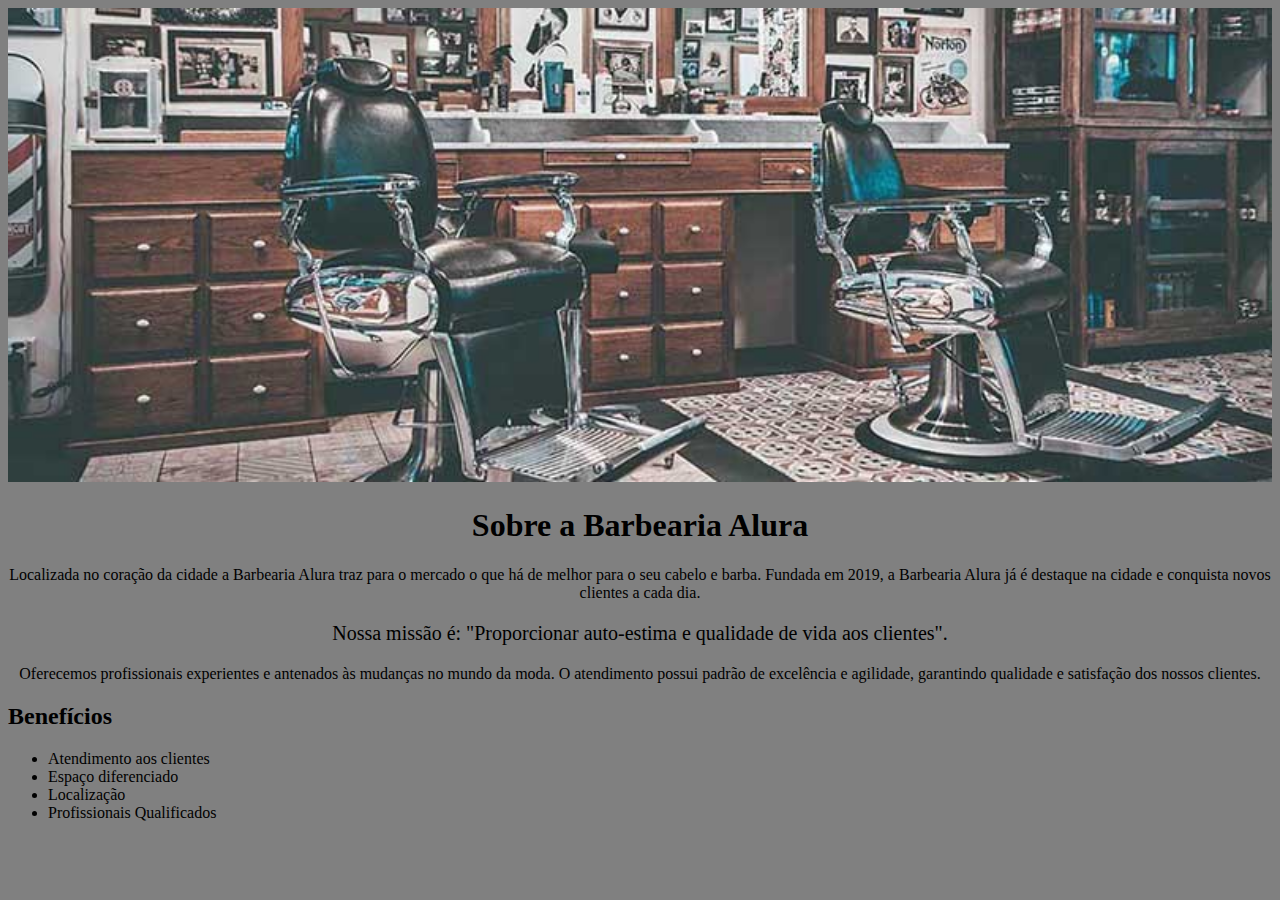
==== index.html @ 73e7d675 "criando lista no html e classes no css" ====
<!DOCTYPE html>
<html lang="pt-br">
    <head>
        <meta charset="UTF-8">
        <title>Barbearia Alura</title>
        <link rel="stylesheet" href="style.css">
    </head>
    <body>
        <img id="banner" src="banner.jpg">
        <header>
            <h1>Sobre a Barbearia Alura</h1>
        </header>
        <main>
            <p>Localizada no coração da cidade a Barbearia Alura traz para o mercado o que há de melhor para o seu cabelo e barba. Fundada em 2019, a Barbearia Alura já é destaque na cidade e conquista novos clientes a cada dia.</p>
            <p id="missao">Nossa missão é: "Proporcionar auto-estima e qualidade de vida aos clientes".</p>
            <p>Oferecemos profissionais experientes e antenados às mudanças no mundo da moda. O atendimento possui padrão de excelência e agilidade, garantindo qualidade e satisfação dos nossos clientes.</p>
            <h2>Benefícios</h2>
            <ul>
                <li>Atendimento aos clientes</li>
                <li>Espaço diferenciado</li>
                <li>Localização</li>
                <li>Profissionais Qualificados</li>
            </ul>
        </main>
        <footer>
        </footer>
    </body>
</html>
---- style.css ----
body {
    background-color: gray;
}

#banner {
    margin: 0%;
    width: 100%;
}

h1 {
    text-align: center;    
}

p {
    text-align: center;
}

#missao {
    font-size: 20px;
}

.itens {
   font-style: italic; 
}
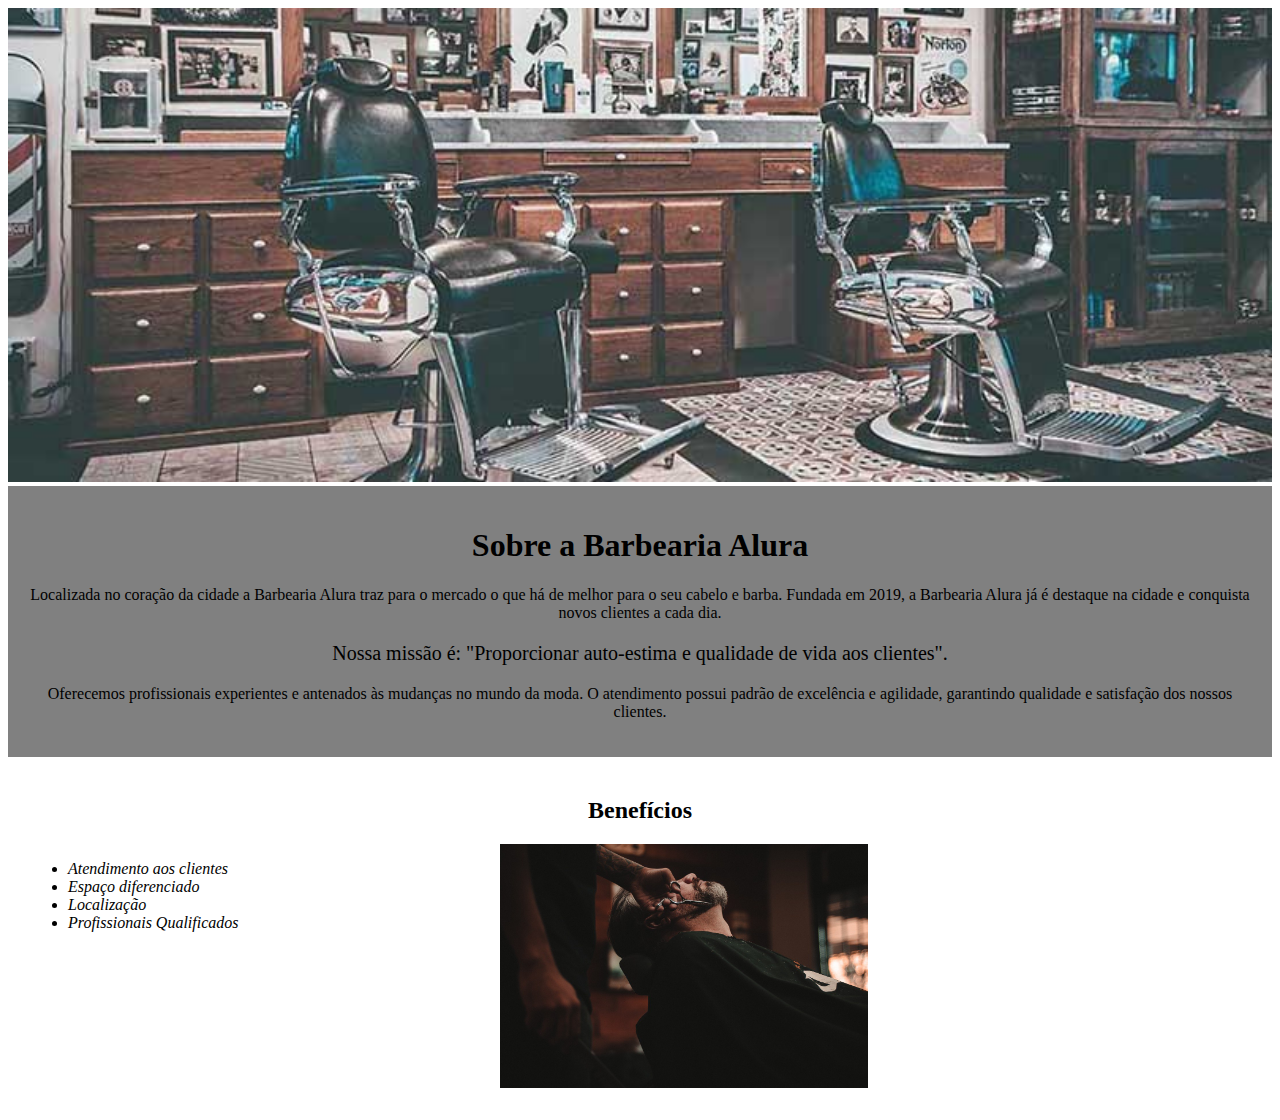
==== commit 422266b7: "adicionando img, margens e personalizando lista" ====
--- a/index.html
+++ b/index.html
@@ -6,24 +6,25 @@
         <link rel="stylesheet" href="style.css">
     </head>
     <body>
-        <img id="banner" src="banner.jpg">
-        <header>
-            <h1>Sobre a Barbearia Alura</h1>
-        </header>
         <main>
-            <p>Localizada no coração da cidade a Barbearia Alura traz para o mercado o que há de melhor para o seu cabelo e barba. Fundada em 2019, a Barbearia Alura já é destaque na cidade e conquista novos clientes a cada dia.</p>
-            <p id="missao">Nossa missão é: "Proporcionar auto-estima e qualidade de vida aos clientes".</p>
-            <p>Oferecemos profissionais experientes e antenados às mudanças no mundo da moda. O atendimento possui padrão de excelência e agilidade, garantindo qualidade e satisfação dos nossos clientes.</p>
-            <h2>Benefícios</h2>
-            <ul>
-                <li>Atendimento aos clientes</li>
-                <li>Espaço diferenciado</li>
-                <li>Localização</li>
-                <li>Profissionais Qualificados</li>
-            </ul>
+            <img id="banner" src="banner.jpg">
+            <div class="principal">
+                <h1>Sobre a Barbearia Alura</h1>
+                <p>Localizada no coração da cidade a Barbearia Alura traz para o mercado o que há de melhor para o seu cabelo e barba. Fundada em 2019, a Barbearia Alura já é destaque na cidade e conquista novos clientes a cada dia.</p>
+                <p id="missao">Nossa missão é: "Proporcionar auto-estima e qualidade de vida aos clientes".</p>
+                <p>Oferecemos profissionais experientes e antenados às mudanças no mundo da moda. O atendimento possui padrão de excelência e agilidade, garantindo qualidade e satisfação dos nossos clientes.</p>
+            </div>
+            <div class="beneficios">
+                <h2>Benefícios</h2>   
+                <ul class="lista">
+                    <li class="itens">Atendimento aos clientes</li>
+                    <li class="itens">Espaço diferenciado</li>
+                    <li class="itens">Localização</li>
+                    <li class="itens">Profissionais Qualificados</li>
+                </ul>
+                <img id="img" src="beneficios.jpg">
+            </div>
         </main>
-        <footer>
-        </footer>
     </body>
 </html>
 
--- a/style.css
+++ b/style.css
@@ -1,10 +1,15 @@
 body {
-    background-color: gray;
+    
 }
 
 #banner {
     margin: 0%;
     width: 100%;
+}
+
+.principal{
+    background-color: gray;
+    padding: 20px;
 }
 
 h1 {
@@ -19,6 +24,28 @@
     font-size: 20px;
 }
 
+.beneficios {
+    background-color: white;
+    padding: 20px;
+
+}
+
+h2 {
+    text-align: center;
+}
+
+ul{
+    display: inline-block;
+    vertical-align: top;
+    width: 20%;
+    margin-right: 15%;
+}
+
 .itens {
-   font-style: italic; 
+   font-style: italic;
+    
+}
+
+#img {
+    width: 30%;
 }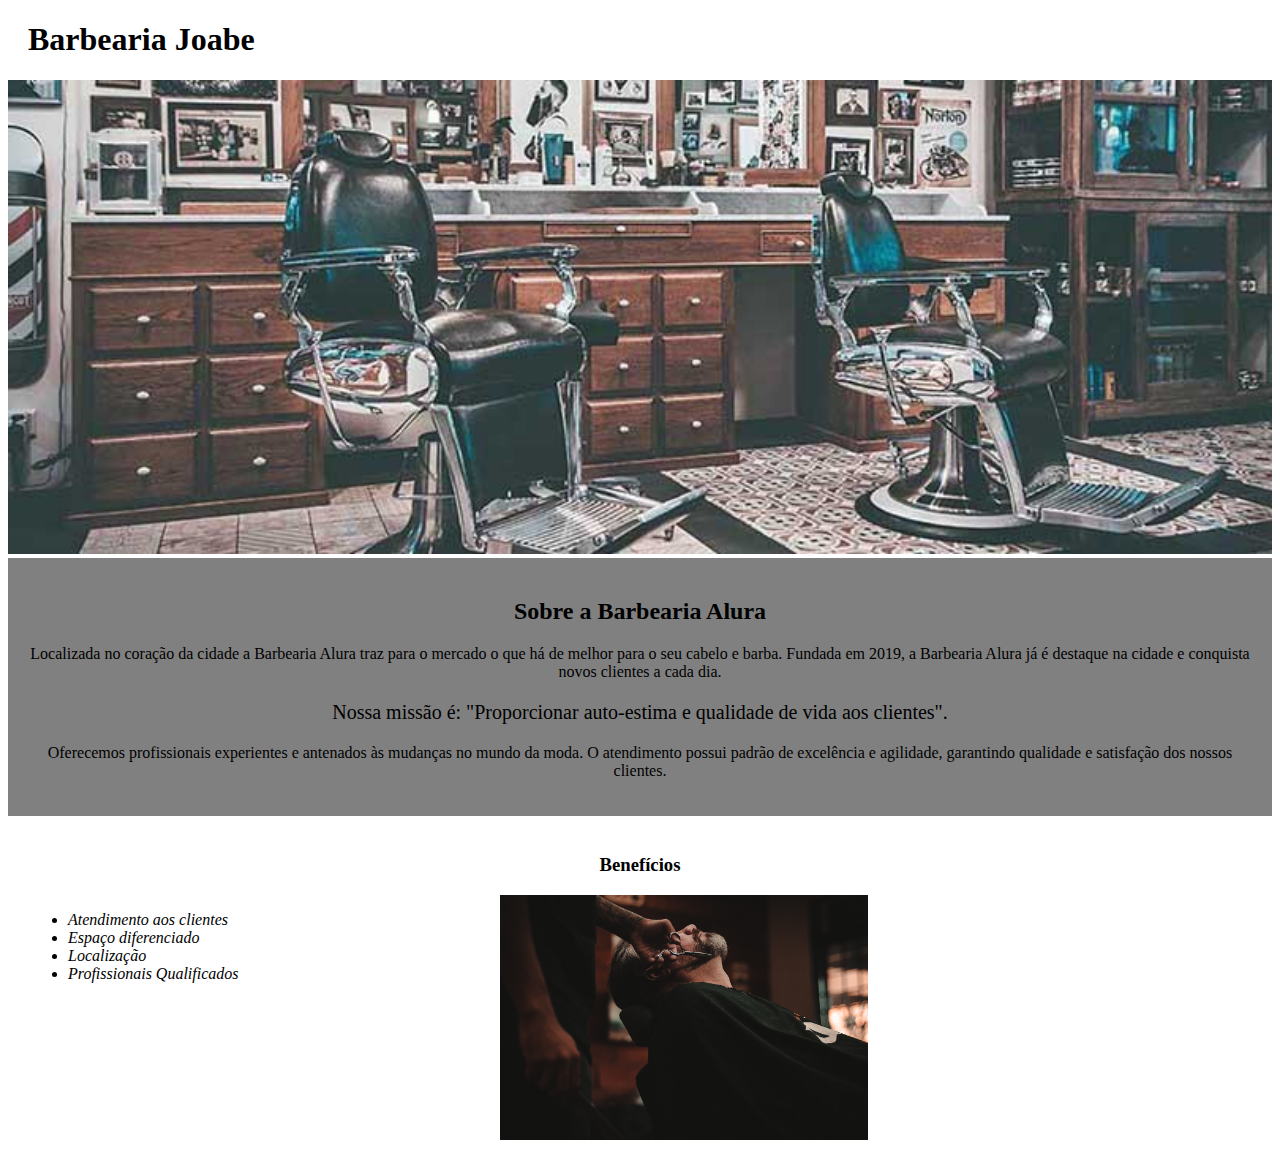
==== commit f4f4c370: "estrutura no html e estilização no css" ====
--- a/index.html
+++ b/index.html
@@ -7,22 +7,25 @@
     </head>
     <body>
         <main>
+            <header>
+                <h1 class="titulo-principal">Barbearia Joabe</h1>
+            </header>
             <img id="banner" src="banner.jpg">
             <div class="principal">
-                <h1>Sobre a Barbearia Alura</h1>
+                <h2 class="titulo-centralizado">Sobre a Barbearia Alura</h2>
                 <p>Localizada no coração da cidade a Barbearia Alura traz para o mercado o que há de melhor para o seu cabelo e barba. Fundada em 2019, a Barbearia Alura já é destaque na cidade e conquista novos clientes a cada dia.</p>
                 <p id="missao">Nossa missão é: "Proporcionar auto-estima e qualidade de vida aos clientes".</p>
                 <p>Oferecemos profissionais experientes e antenados às mudanças no mundo da moda. O atendimento possui padrão de excelência e agilidade, garantindo qualidade e satisfação dos nossos clientes.</p>
             </div>
             <div class="beneficios">
-                <h2>Benefícios</h2>   
+                <h3 class="titulo-centralizado">Benefícios</h3>   
                 <ul class="lista">
                     <li class="itens">Atendimento aos clientes</li>
                     <li class="itens">Espaço diferenciado</li>
                     <li class="itens">Localização</li>
                     <li class="itens">Profissionais Qualificados</li>
                 </ul>
-                <img id="img" src="beneficios.jpg">
+                <img id="imgbeneficios" src="beneficios.jpg">
             </div>
         </main>
     </body>
--- a/style.css
+++ b/style.css
@@ -1,5 +1,9 @@
 body {
     
+}
+
+.titulo-principal {
+    padding-left: 20px;
 }
 
 #banner {
@@ -12,7 +16,7 @@
     padding: 20px;
 }
 
-h1 {
+.titulo-centralizado {
     text-align: center;    
 }
 
@@ -24,14 +28,14 @@
     font-size: 20px;
 }
 
+#missao {
+    font-size: 20px;
+}
+
 .beneficios {
     background-color: white;
     padding: 20px;
 
-}
-
-h2 {
-    text-align: center;
 }
 
 ul{
@@ -46,6 +50,6 @@
     
 }
 
-#img {
+#imgbeneficios {
     width: 30%;
 }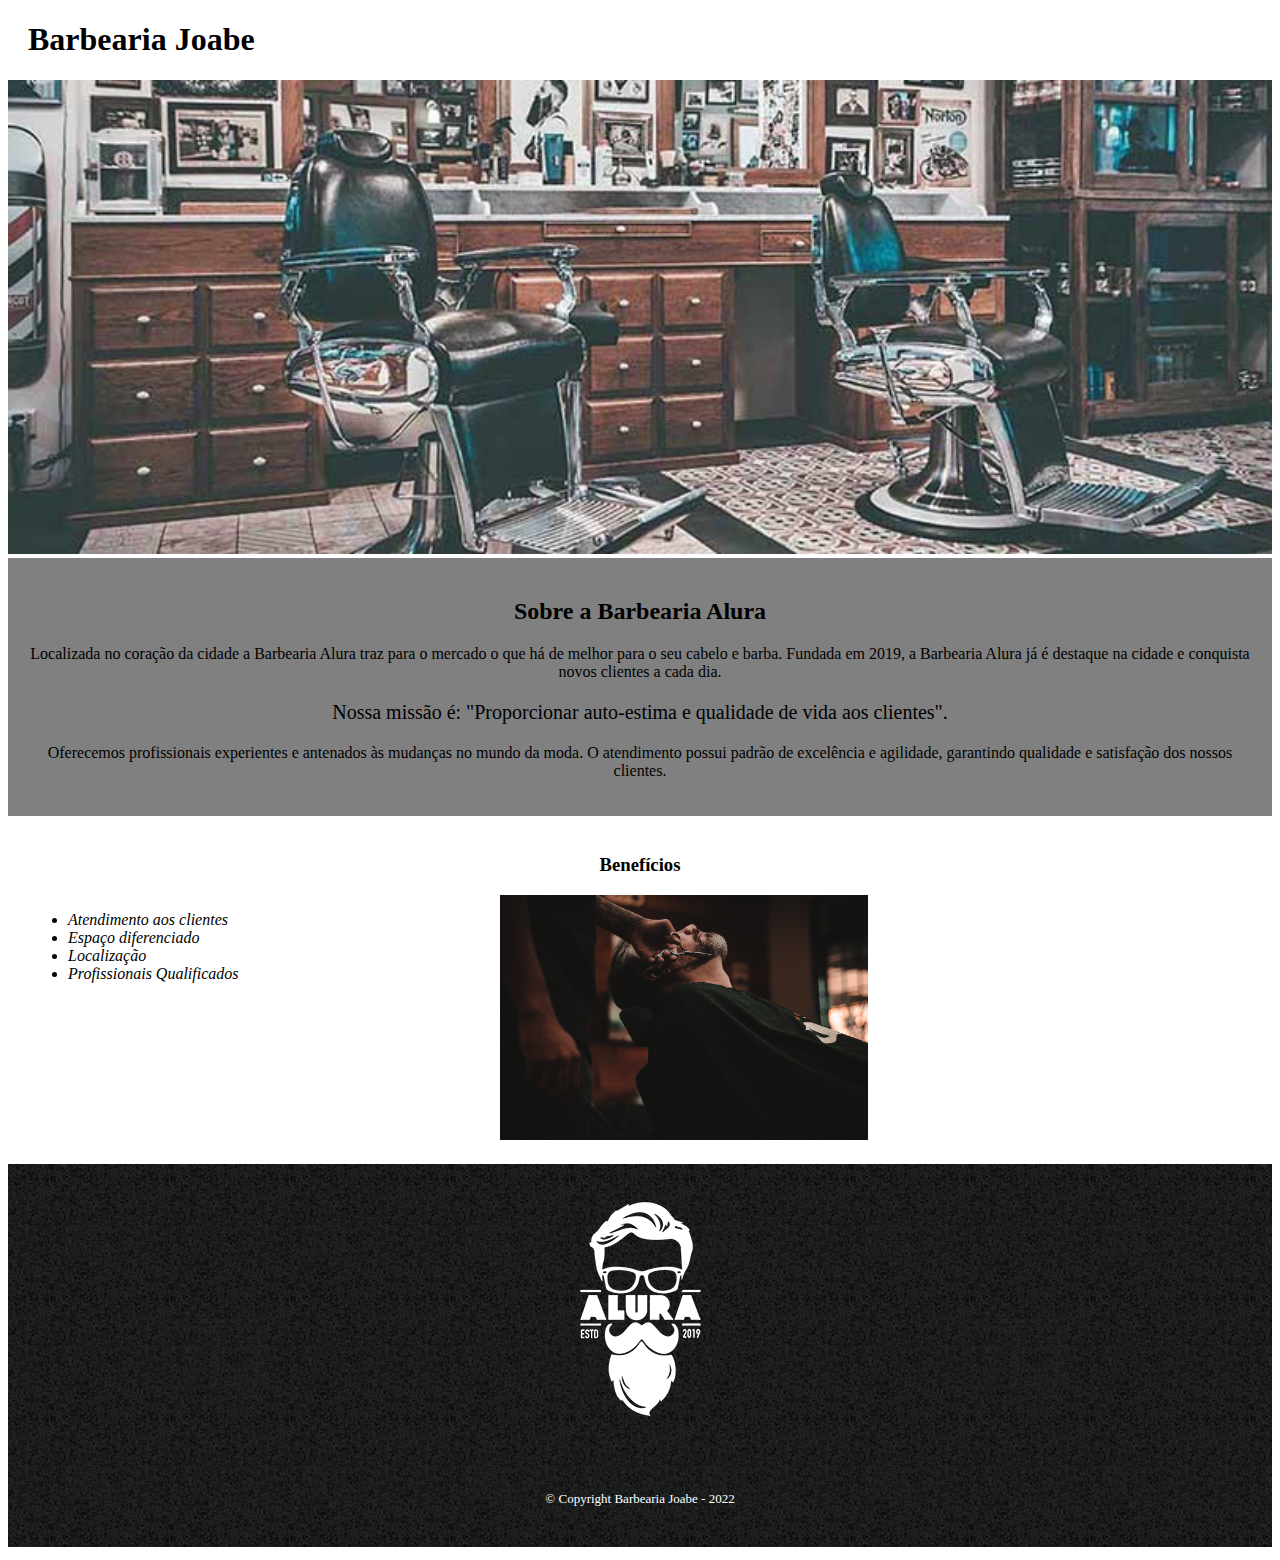
==== commit 7fc54fba: "últimos recursos antes do Beta" ====
--- a/index.html
+++ b/index.html
@@ -3,7 +3,7 @@
     <head>
         <meta charset="UTF-8">
         <title>Barbearia Alura</title>
-        <link rel="stylesheet" href="style.css">
+        <link rel="stylesheet" href="style-home.css">
     </head>
     <body>
         <main>
@@ -28,6 +28,12 @@
                 <img id="imgbeneficios" src="beneficios.jpg">
             </div>
         </main>
+        <footer>
+            <img class="rodape"  src="logo-branco.png">
+            <p class="copyright">	
+                &#169; Copyright Barbearia Joabe - 2022</p>
+
+        </footer>
     </body>
 </html>
 
--- a/style-home.css
+++ b/style-home.css
@@ -0,0 +1,72 @@
+body {
+    
+}
+
+.titulo-principal {
+    padding-left: 20px;
+}
+
+#banner {
+    margin: 0%;
+    width: 100%;
+}
+
+.principal{
+    background-color: gray;
+    padding: 20px;
+}
+
+.titulo-centralizado {
+    text-align: center;    
+}
+
+p {
+    text-align: center;
+}
+
+#missao {
+    font-size: 20px;
+}
+
+#missao {
+    font-size: 20px;
+}
+
+.beneficios {
+    background-color: white;
+    padding: 20px;
+
+}
+
+ul{
+    display: inline-block;
+    vertical-align: top;
+    width: 20%;
+    margin-right: 15%;
+}
+
+.itens {
+   font-style: italic;
+    
+}
+
+#imgbeneficios {
+    width: 30%;
+}
+
+footer {
+    text-align: center;
+    background: url("bg.jpg");
+
+}
+
+.rodape {
+   padding-top: 20px;
+}
+
+.copyright {
+
+    color: white;
+    font-size: 13px;
+    padding: 40px 0;
+}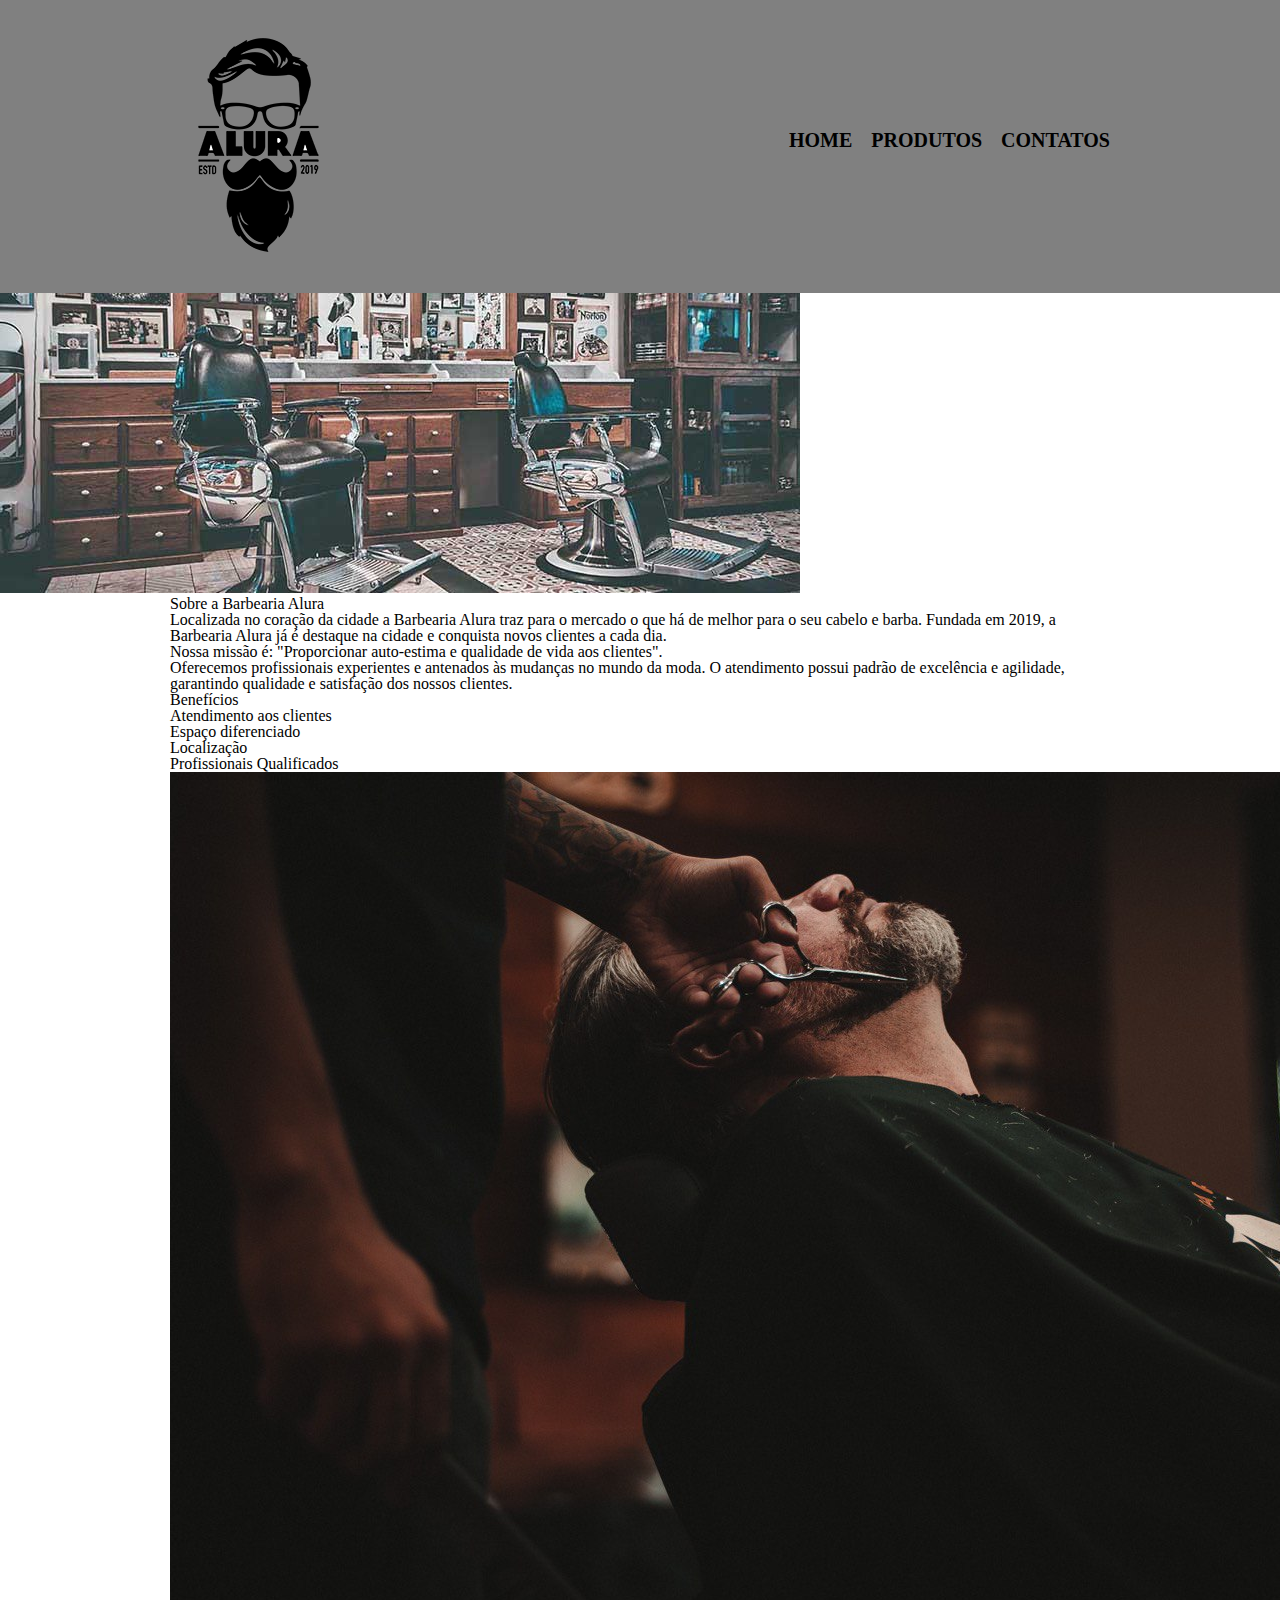
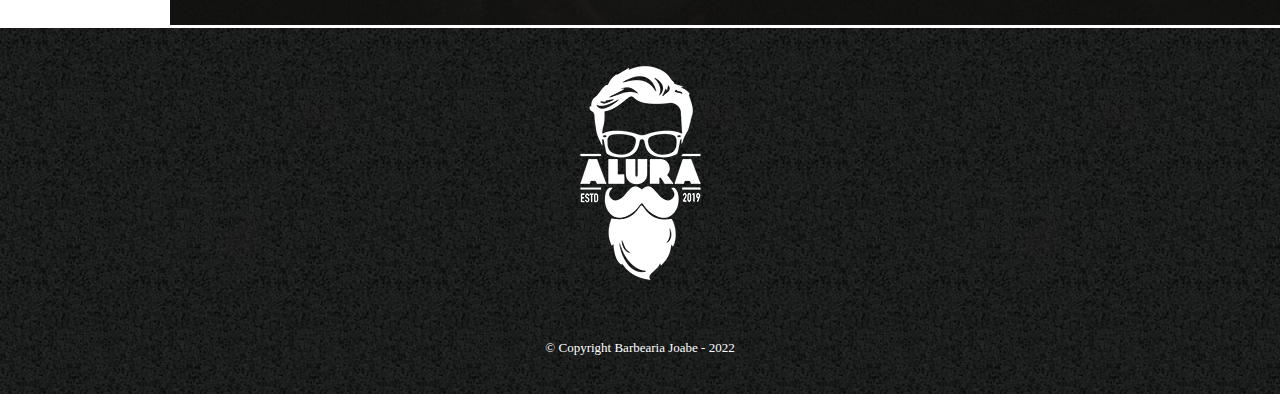
==== commit 6951f2b7: "Mudamos stylesheet para style.css" ====
--- a/index.html
+++ b/index.html
@@ -3,21 +3,33 @@
     <head>
         <meta charset="UTF-8">
         <title>Barbearia Alura</title>
-        <link rel="stylesheet" href="style-home.css">
+        <link rel="stylesheet" href="reset.css">
+        <link rel="stylesheet" href="style.css">
     </head>
     <body>
+        <header>
+            <div class="caixa">
+                <h1><img src="logo.png" alt="Logo da Barbearia Alura"></h1>
+                <nav>
+                    <ul>
+                        <li><a href="index.html">Home</a></li>
+                        <li><a href="produtos.html">Produtos</a></li>
+                        <li><a href="contato.html">Contatos</a></li>
+                    </ul>
+                </nav>
+            </div>
+        </header>
+
+        <img id="banner" src="banner.jpg">
+        
         <main>
-            <header>
-                <h1 class="titulo-principal">Barbearia Joabe</h1>
-            </header>
-            <img id="banner" src="banner.jpg">
-            <div class="principal">
+            <section class="principal">
                 <h2 class="titulo-centralizado">Sobre a Barbearia Alura</h2>
                 <p>Localizada no coração da cidade a Barbearia Alura traz para o mercado o que há de melhor para o seu cabelo e barba. Fundada em 2019, a Barbearia Alura já é destaque na cidade e conquista novos clientes a cada dia.</p>
                 <p id="missao">Nossa missão é: "Proporcionar auto-estima e qualidade de vida aos clientes".</p>
                 <p>Oferecemos profissionais experientes e antenados às mudanças no mundo da moda. O atendimento possui padrão de excelência e agilidade, garantindo qualidade e satisfação dos nossos clientes.</p>
-            </div>
-            <div class="beneficios">
+            </section>
+            <section class="beneficios">
                 <h3 class="titulo-centralizado">Benefícios</h3>   
                 <ul class="lista">
                     <li class="itens">Atendimento aos clientes</li>
@@ -26,13 +38,12 @@
                     <li class="itens">Profissionais Qualificados</li>
                 </ul>
                 <img id="imgbeneficios" src="beneficios.jpg">
-            </div>
+            </section>
         </main>
         <footer>
             <img class="rodape"  src="logo-branco.png">
             <p class="copyright">	
-                &#169; Copyright Barbearia Joabe - 2022</p>
-
+            &#169; Copyright Barbearia Joabe - 2022</p>
         </footer>
     </body>
 </html>
--- a/style.css
+++ b/style.css
@@ -0,0 +1,193 @@
+header{
+    background: gray;
+    padding: 20px 0;
+}
+
+.caixa {
+    width: 940px;
+    position: relative;
+    margin: 0 auto;
+    
+}
+
+nav {
+    position: absolute;
+    top: 110px;
+    right: 0;
+}
+
+nav li {
+    display: inline;
+    margin-left: 15px;
+    
+}
+
+nav a {
+    font-size: 20px;
+    font-weight: bold;
+    text-decoration: none;
+    color: black;
+    text-transform: uppercase;
+}
+
+.produtos {
+    width: 940px;
+    margin: 0 auto;
+}
+
+.produtos li {
+    display: inline-block;
+    text-align: center ;
+    width: 30%;
+    vertical-align: top;
+    padding: 30px 20px;
+    border: 2px solid black;
+    border-radius: 20px;
+    margin: 0 1.5%;
+    margin-top: 40px;
+    margin-bottom: 40px;
+
+    box-sizing: border-box;
+}
+
+.produtos h2 {
+    
+    font-weight: bold;
+    font-size: 30px;
+
+}
+
+nav a:hover{
+    color:#C78C19;
+    text-decoration: underline;
+}
+
+.produtos li:hover {
+   border-color: #C78C19;
+}
+
+.produtos li:active {
+    border-color: #088c19;
+}
+
+.produtos li:hover h2 {
+    font-size: 34px;
+}
+
+.preço {
+    margin-top: 10px;
+    font-weight: bold;
+    font-size: 22px;
+}
+
+.descrição {
+    font-size: 18px;
+}
+
+main{
+    width: 940px;
+    margin: 0 auto;
+}
+
+form {
+    margin: 40px 0;
+
+}
+
+ form label, form legend{
+    display: block;
+    margin-bottom: 10px;
+    font-size: 20px;
+
+}
+.input-padrao {
+    display: block;
+    margin-bottom: 20px;
+    padding: 10px 20px;
+    width: 50%;
+}
+
+.radio {
+  margin: 20px 0;
+}
+
+.radio label{
+    margin-left: 10px;
+    margin-top: 10px;
+}
+
+.checkbox {
+    margin-right: 10px 0;
+    
+}
+
+.select {
+    margin: 30px 0;
+
+}
+
+select {
+    margin: 15px 0;
+    padding: 8px 30px;
+    font-size: 15px;
+}
+
+select option{
+    font-size: 15px;
+}
+
+.submit{
+    padding: 15px 0;
+    margin-top: 15px;
+    width: 40%;
+    background: orange;
+    color: white;
+    text-decoration-color: aliceblue;
+    border-radius: 10%;
+    font-weight: bold;
+    font-size: 18px;
+    border-style: none;
+}
+
+.submit:hover{
+    
+    font-size: 15px;
+    background: red;
+    color: white;
+    transition: 1s background;
+    font-size: 19px;
+}
+
+table{
+    margin: 20px 40px;
+    
+    
+}
+
+th, td {
+    border: 1px solid black ;
+    padding: 8px 15px;
+}
+
+thead{
+    background: gray;
+    color: white;
+    font-weight: bold;
+}
+
+footer {
+    text-align: center;
+    background: url("bg.jpg");
+
+}
+
+.rodape {
+   padding-top: 20px;
+}
+
+.copyright {
+
+    color: white;
+    font-size: 13px;
+    padding: 40px 0;
+}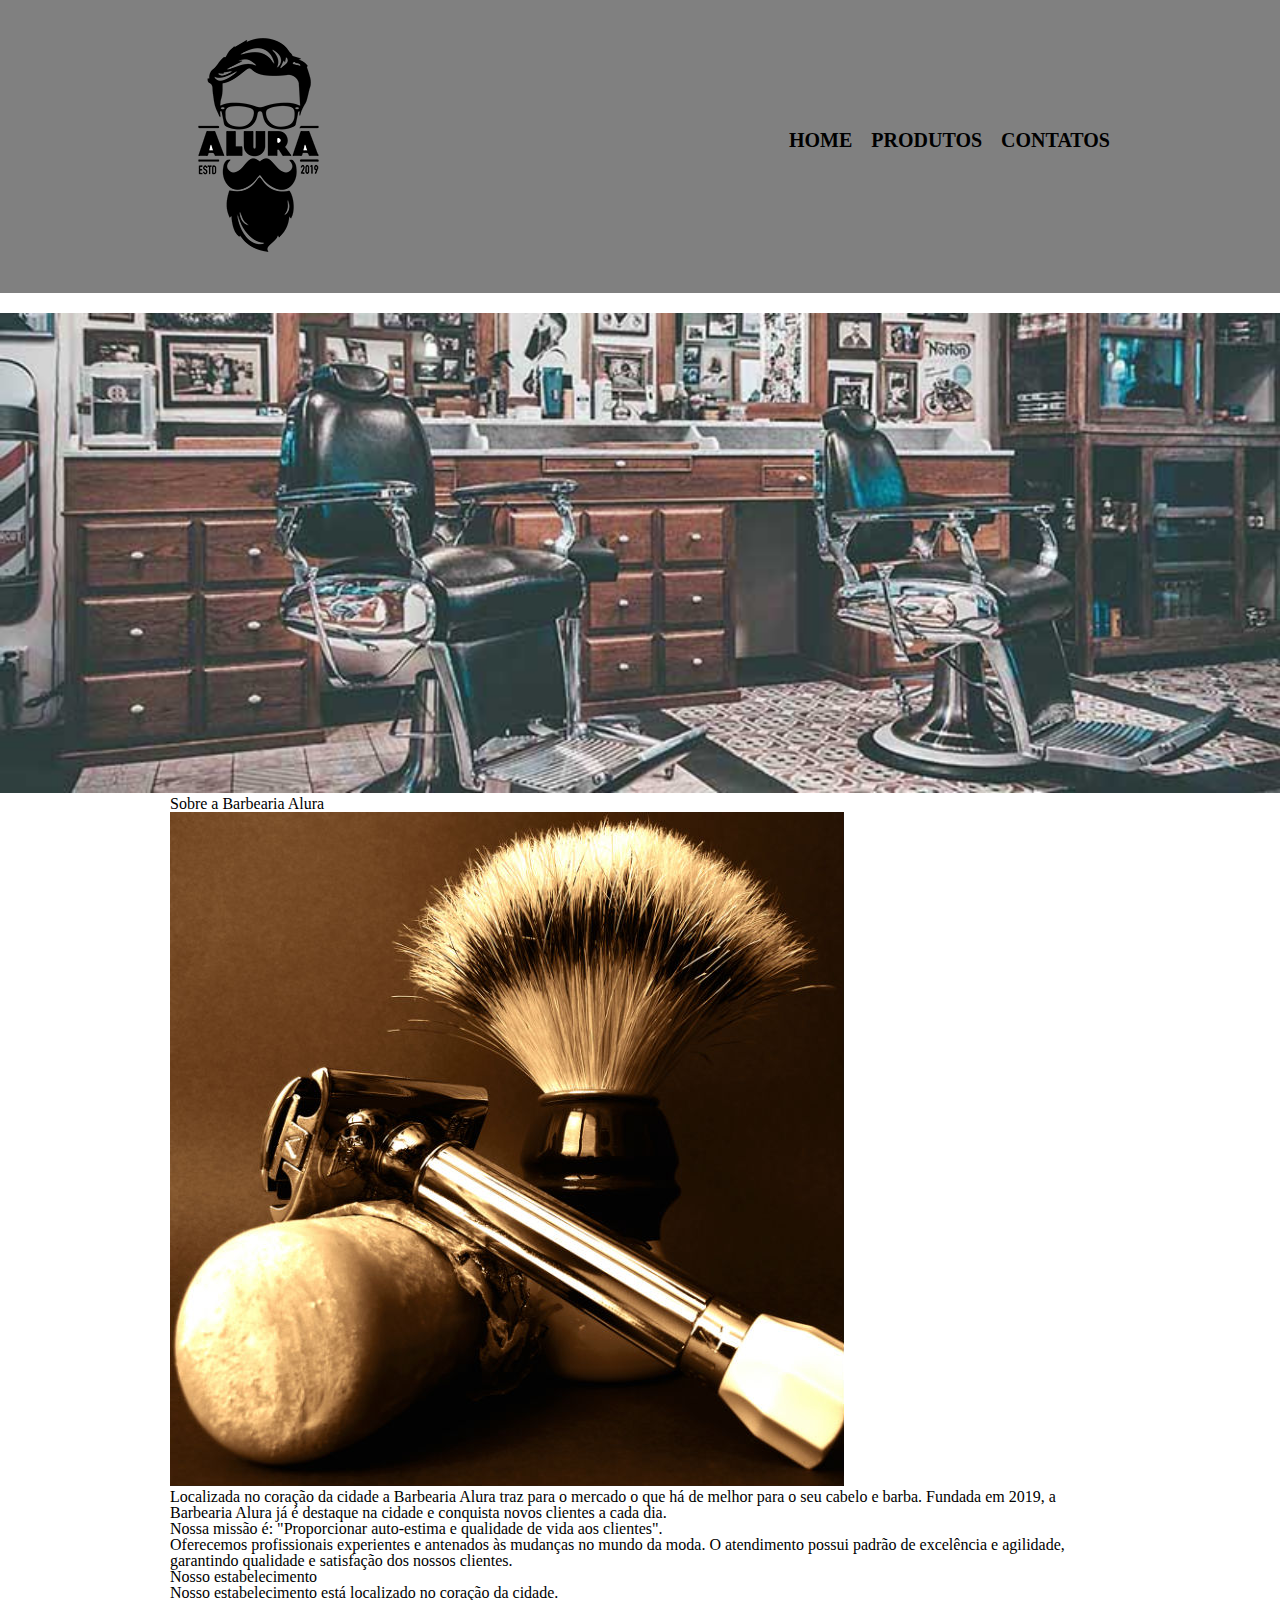
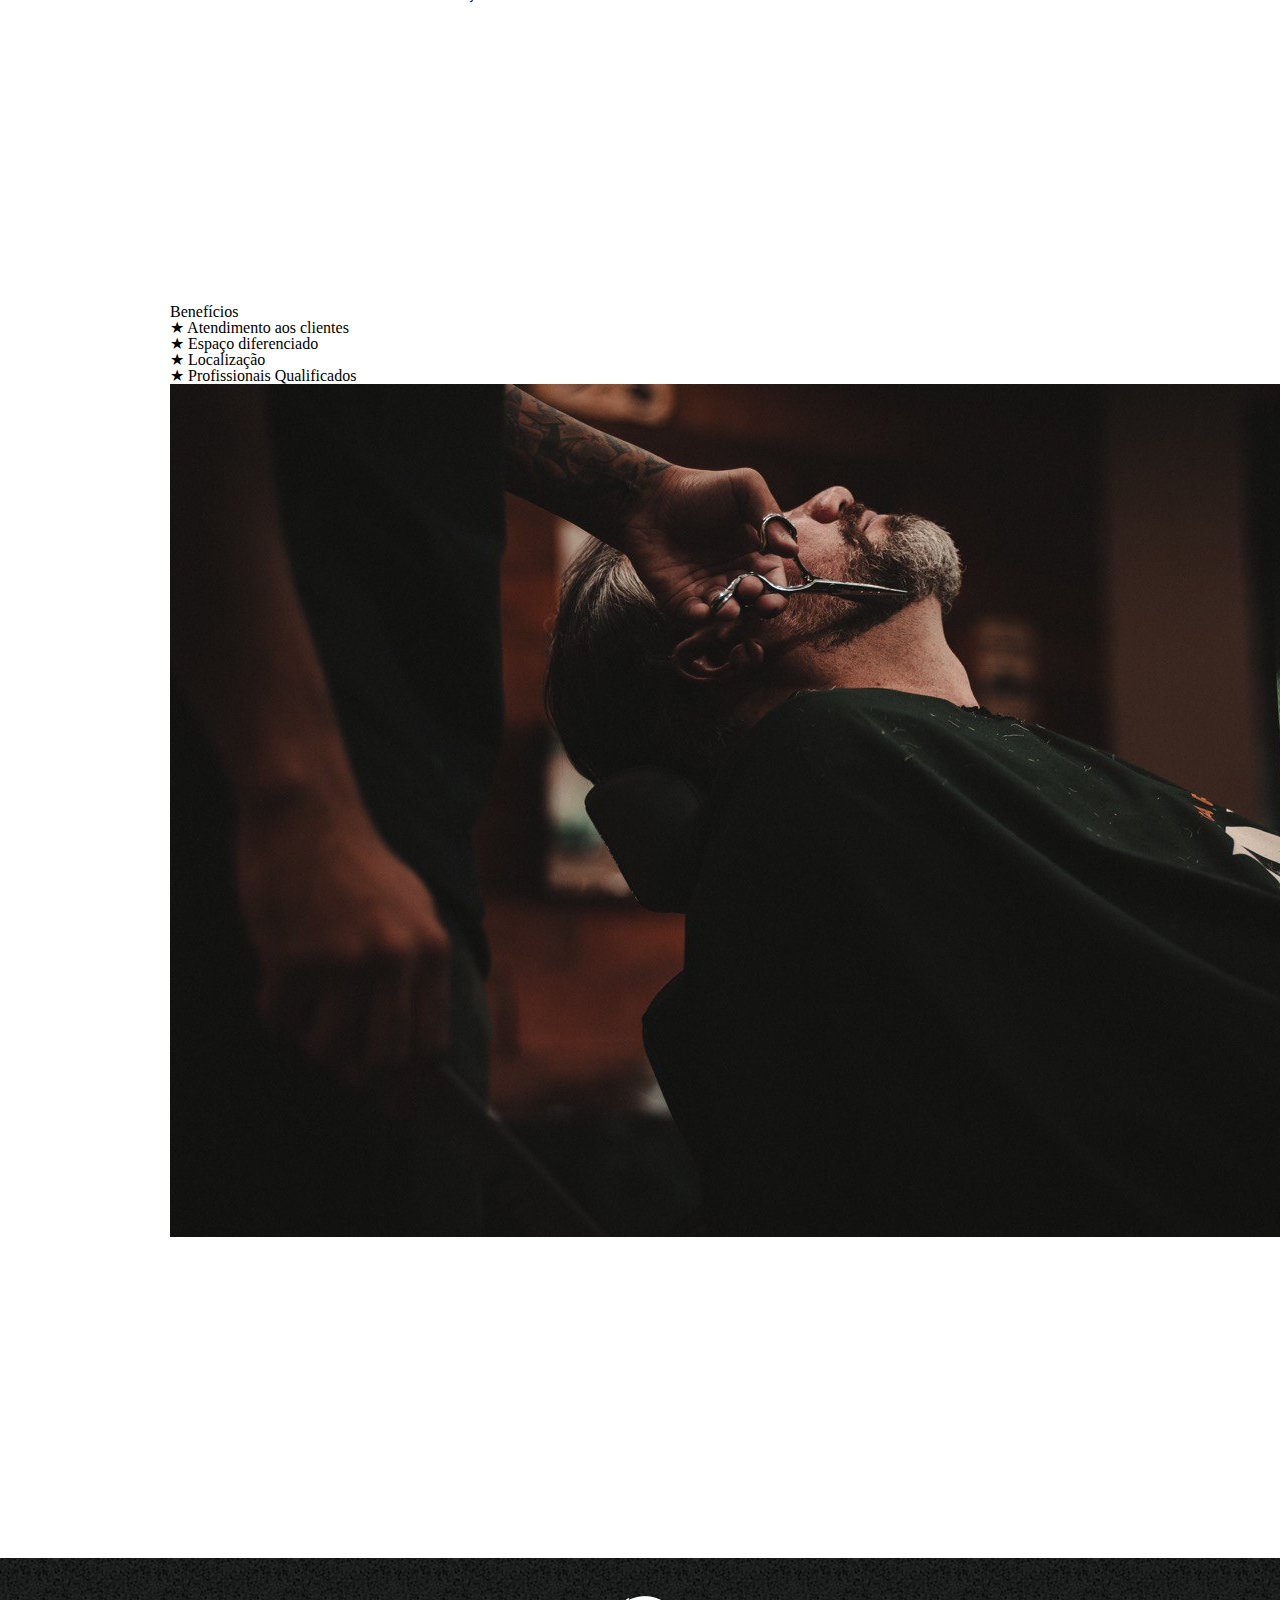
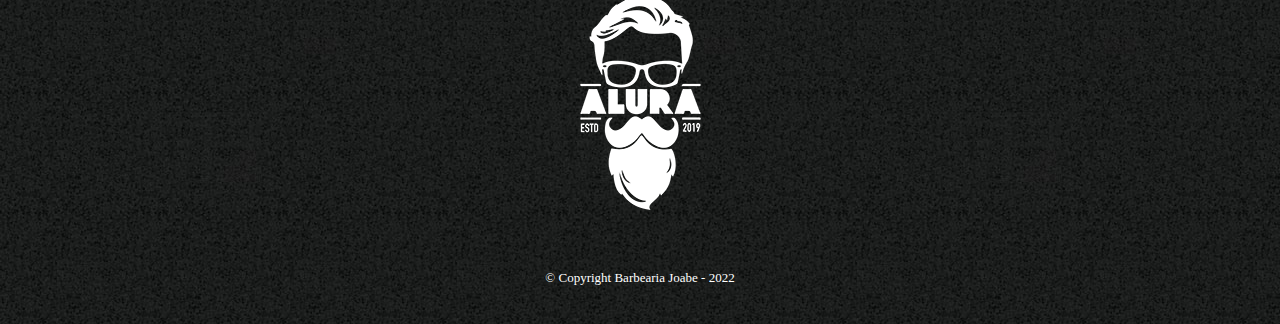
==== commit 3846feaf: "adicionando seção com mapa, seção com vídeo e seção com imagem" ====
--- a/index.html
+++ b/index.html
@@ -5,6 +5,7 @@
         <title>Barbearia Alura</title>
         <link rel="stylesheet" href="reset.css">
         <link rel="stylesheet" href="style.css">
+        <link rel="preconnect" href="https://fonts.googleapis.com"><link rel="preconnect" href="https://fonts.gstatic.com" crossorigin><link href="https://fonts.googleapis.com/css2?family=Montserrat&display=swap" rel="stylesheet">
     </head>
     <body>
         <header>
@@ -24,20 +25,33 @@
         
         <main>
             <section class="principal">
-                <h2 class="titulo-centralizado">Sobre a Barbearia Alura</h2>
-                <p>Localizada no coração da cidade a Barbearia Alura traz para o mercado o que há de melhor para o seu cabelo e barba. Fundada em 2019, a Barbearia Alura já é destaque na cidade e conquista novos clientes a cada dia.</p>
-                <p id="missao">Nossa missão é: "Proporcionar auto-estima e qualidade de vida aos clientes".</p>
+                <h2 class="titulo-principal">Sobre a Barbearia Alura</h2>
+
+                <img class="utensilios" src="utensilios.jpg">
+                
+                <p>Localizada no coração da cidade a <strong>Barbearia Alura</strong> traz para o mercado o que há de melhor para o seu cabelo e barba. Fundada em 2019, a Barbearia Alura já é destaque na cidade e conquista novos clientes a cada dia.</p>
+                <p id="missao"><em>Nossa missão é: <strong>"Proporcionar auto-estima e qualidade de vida aos clientes".</strong></em></p>
                 <p>Oferecemos profissionais experientes e antenados às mudanças no mundo da moda. O atendimento possui padrão de excelência e agilidade, garantindo qualidade e satisfação dos nossos clientes.</p>
             </section>
+
+            <section class="estabelecimento">
+                <h4 class="titulo-principal">Nosso estabelecimento</h4> 
+                <p>Nosso estabelecimento está localizado no coração da cidade.</p> 
+                <iframe src="https://www.google.com/maps/embed?pb=!1m18!1m12!1m3!1d117006.39488152678!2d-46.7641678375!3d-23.5881948!2m3!1f0!2f0!3f0!3m2!1i1024!2i768!4f13.1!3m3!1m2!1s0x94ce5a2b2ed7f3a1%3A0xab35da2f5ca62674!2sAlura%20-%20Escola%20Online%20de%20Tecnologia!5e0!3m2!1spt-BR!2sbr!4v1671567078737!5m2!1spt-BR!2sbr" width="100%" height="300" style="border:0;" allowfullscreen="" loading="lazy" referrerpolicy="no-referrer-when-downgrade"></iframe>            </section>
+
             <section class="beneficios">
-                <h3 class="titulo-centralizado">Benefícios</h3>   
+                <h3 class="titulo-principal">Benefícios</h3>   
                 <ul class="lista">
-                    <li class="itens">Atendimento aos clientes</li>
-                    <li class="itens">Espaço diferenciado</li>
-                    <li class="itens">Localização</li>
-                    <li class="itens">Profissionais Qualificados</li>
+                    <li class="itens">&#9733; Atendimento aos clientes</li>
+                    <li class="itens">&#9733; Espaço diferenciado</li>
+                    <li class="itens">&#9733; Localização</li>
+                    <li class="itens">&#9733; Profissionais Qualificados</li>
                 </ul>
-                <img id="imgbeneficios" src="beneficios.jpg">
+                <img class="imgbeneficios" src="beneficios.jpg">
+            </section>
+
+            <section class="video">
+                <iframe width="560" height="315" src="https://www.youtube.com/embed/QmtPlbxB7rA" title="YouTube video player" frameborder="0" allow="accelerometer; autoplay; clipboard-write; encrypted-media; gyroscope; picture-in-picture" allowfullscreen></iframe>
             </section>
         </main>
         <footer>
--- a/style.css
+++ b/style.css
@@ -28,6 +28,15 @@
     text-decoration: none;
     color: black;
     text-transform: uppercase;
+}
+
+#caixa {
+    width: 100%;
+    
+}
+#banner{
+    margin-top: 20px;
+    width: 100%;
 }
 
 .produtos {
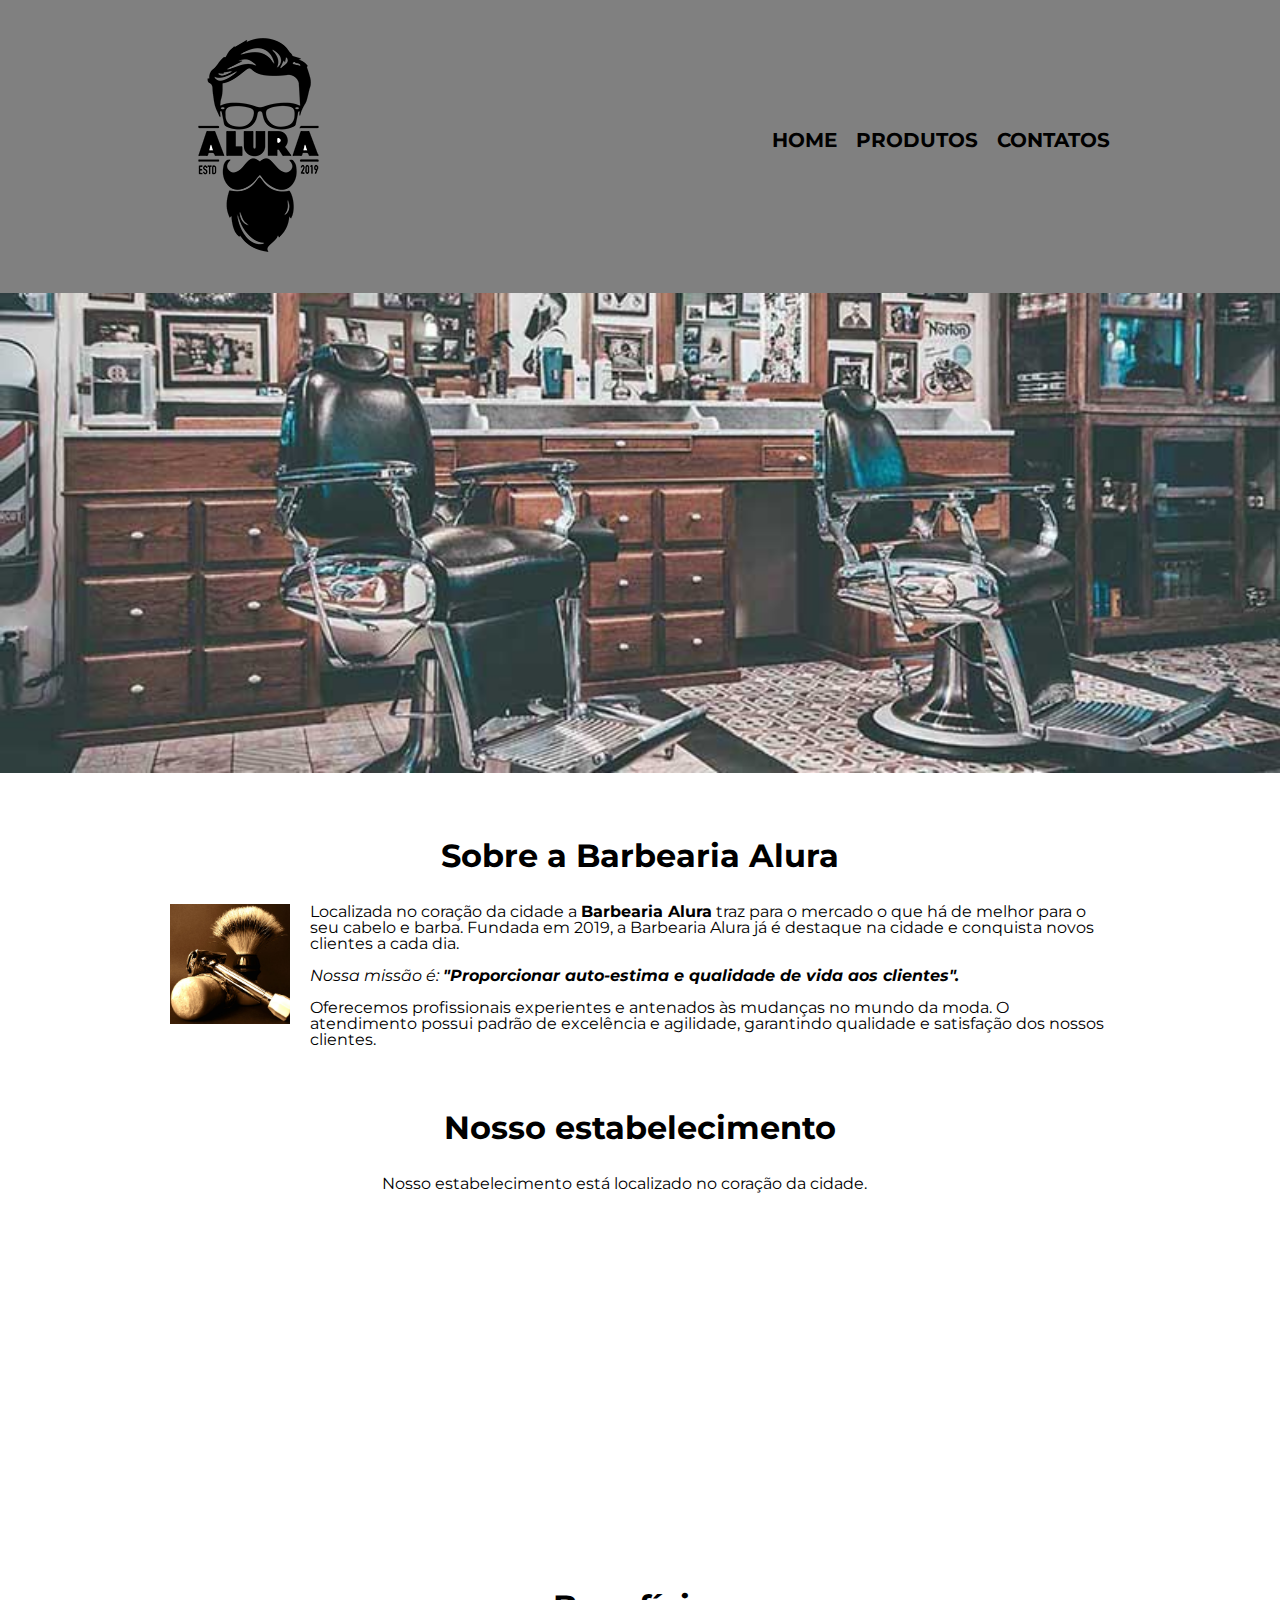
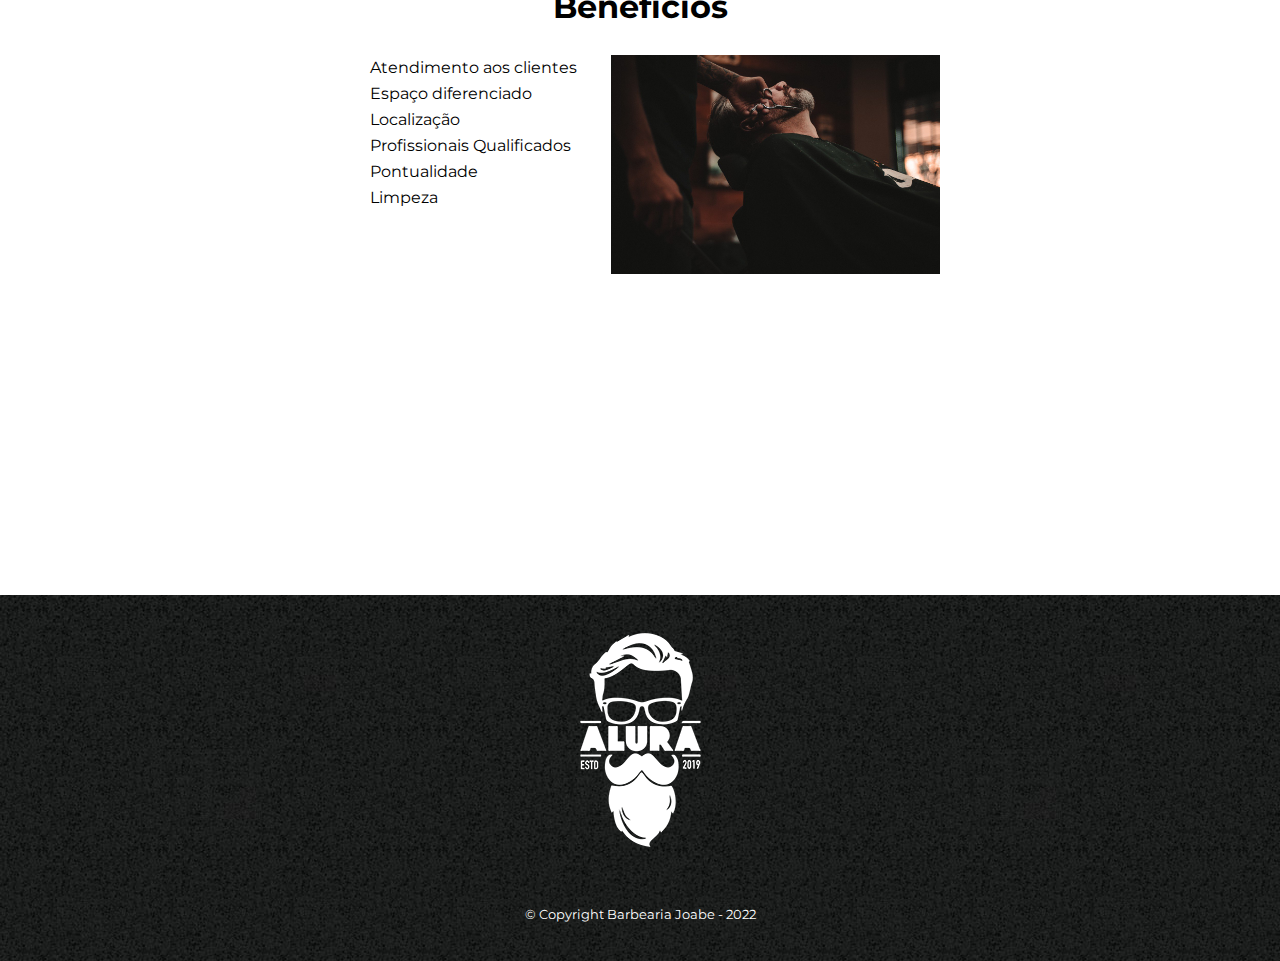
==== commit 8e52a30e: "adicionando gradient de cores na página e alinhando elementos" ====
--- a/index.html
+++ b/index.html
@@ -25,33 +25,47 @@
         
         <main>
             <section class="principal">
-                <h2 class="titulo-principal">Sobre a Barbearia Alura</h2>
+                <div class="principal2">
+                    <h2 class="titulo-principal">Sobre a Barbearia Alura</h2>
 
-                <img class="utensilios" src="utensilios.jpg">
-                
-                <p>Localizada no coração da cidade a <strong>Barbearia Alura</strong> traz para o mercado o que há de melhor para o seu cabelo e barba. Fundada em 2019, a Barbearia Alura já é destaque na cidade e conquista novos clientes a cada dia.</p>
-                <p id="missao"><em>Nossa missão é: <strong>"Proporcionar auto-estima e qualidade de vida aos clientes".</strong></em></p>
-                <p>Oferecemos profissionais experientes e antenados às mudanças no mundo da moda. O atendimento possui padrão de excelência e agilidade, garantindo qualidade e satisfação dos nossos clientes.</p>
+                    <img class="utensilios" src="utensilios.jpg">
+                    
+                    <p>Localizada no coração da cidade a <strong>Barbearia Alura</strong> traz para o mercado o que há de melhor para o seu cabelo e barba. Fundada em 2019, a Barbearia Alura já é destaque na cidade e conquista novos clientes a cada dia.</p>
+                    <p id="missao"><em>Nossa missão é: <strong>"Proporcionar auto-estima e qualidade de vida aos clientes".</strong></em></p>
+                    <p>Oferecemos profissionais experientes e antenados às mudanças no mundo da moda. O atendimento possui padrão de excelência e agilidade, garantindo qualidade e satisfação dos nossos clientes.</p>
+                </div>
             </section>
 
             <section class="estabelecimento">
-                <h4 class="titulo-principal">Nosso estabelecimento</h4> 
-                <p>Nosso estabelecimento está localizado no coração da cidade.</p> 
-                <iframe src="https://www.google.com/maps/embed?pb=!1m18!1m12!1m3!1d117006.39488152678!2d-46.7641678375!3d-23.5881948!2m3!1f0!2f0!3f0!3m2!1i1024!2i768!4f13.1!3m3!1m2!1s0x94ce5a2b2ed7f3a1%3A0xab35da2f5ca62674!2sAlura%20-%20Escola%20Online%20de%20Tecnologia!5e0!3m2!1spt-BR!2sbr!4v1671567078737!5m2!1spt-BR!2sbr" width="100%" height="300" style="border:0;" allowfullscreen="" loading="lazy" referrerpolicy="no-referrer-when-downgrade"></iframe>            </section>
+                <div class="estabelecimento2">
+                    <h4 class="titulo-principal">Nosso estabelecimento</h4> 
+                    <p>Nosso estabelecimento está localizado no coração da cidade.</p> 
+                    
+                    <iframe src="https://www.google.com/maps/embed?pb=!1m18!1m12!1m3!1d117006.39488152678!2d-46.7641678375!3d-23.5881948!2m3!1f0!2f0!3f0!3m2!1i1024!2i768!4f13.1!3m3!1m2!1s0x94ce5a2b2ed7f3a1%3A0xab35da2f5ca62674!2sAlura%20-%20Escola%20Online%20de%20Tecnologia!5e0!3m2!1spt-BR!2sbr!4v1671567078737!5m2!1spt-BR!2sbr" width="100%" height="300" style="border:0;" allowfullscreen="" loading="lazy" referrerpolicy="no-referrer-when-downgrade"></iframe>            
+                </div>
+            </section>
 
             <section class="beneficios">
-                <h3 class="titulo-principal">Benefícios</h3>   
-                <ul class="lista">
-                    <li class="itens">&#9733; Atendimento aos clientes</li>
-                    <li class="itens">&#9733; Espaço diferenciado</li>
-                    <li class="itens">&#9733; Localização</li>
-                    <li class="itens">&#9733; Profissionais Qualificados</li>
-                </ul>
-                <img class="imgbeneficios" src="beneficios.jpg">
+                <div class="beneficios2">
+                    <h3 class="titulo-principal">Benefícios</h3>   
+                    <div class="conteúdo-benefícios">
+                        <ul class="lista">
+                            <li class="itens"> Atendimento aos clientes</li>
+                            <li class="itens"> Espaço diferenciado</li>
+                            <li class="itens"> Localização</li>
+                            <li class="itens"> Profissionais Qualificados</li>
+                            <li class="itens"> Pontualidade</li>
+                            <li class="itens"> Limpeza</li>
+                        </ul>
+                        <img class="imgbeneficios" src="beneficios.jpg">
+                    </div>
+                </div>
             </section>
 
             <section class="video">
-                <iframe width="560" height="315" src="https://www.youtube.com/embed/QmtPlbxB7rA" title="YouTube video player" frameborder="0" allow="accelerometer; autoplay; clipboard-write; encrypted-media; gyroscope; picture-in-picture" allowfullscreen></iframe>
+                <div class="video2">
+                    <iframe width="560" height="315" src="https://www.youtube.com/embed/QmtPlbxB7rA" title="YouTube video player" frameborder="0" allow="accelerometer; autoplay; clipboard-write; encrypted-media; gyroscope; picture-in-picture" allowfullscreen></iframe>
+                </div>
             </section>
         </main>
         <footer>
--- a/style.css
+++ b/style.css
@@ -1,3 +1,7 @@
+body { 
+    font-family: 'Montserrat', sans-serif;
+}
+
 header{
     background: gray;
     padding: 20px 0;
@@ -35,8 +39,67 @@
     
 }
 #banner{
-    margin-top: 20px;
+    
     width: 100%;
+}
+
+.titulo-principal{
+    text-align: center;
+    font-weight: bold;
+    font-size: 2em;
+    margin-bottom: 1em;
+    margin-top: 2em;
+}
+
+.beneficios{
+    text-align: center;
+}
+.principal p {
+    margin-bottom: 1em;
+}
+
+.principal strong {
+    font-weight: bold;
+}
+
+.principal em {
+    font-style: italic;
+}
+
+.utensilios {
+    width: 120px;
+    float: left;
+    clear: left;
+    padding-bottom: 20px;
+    padding-right: 20px;
+}
+
+.estabelecimento p{
+    text-align: center;
+    margin: 2em 2em 0 0 ;
+}
+
+.estabelecimento iframe{
+    text-align: center;
+    margin: 2em 2em 0 0 ;
+}
+
+.lista {
+    display: inline-block;
+    vertical-align: top;
+    text-align: left;
+}
+
+.itens {
+    padding: 5px 30px;
+} 
+
+.imgbeneficios {
+    width: 35%;
+}
+
+.video{
+    text-align: center;
 }
 
 .produtos {
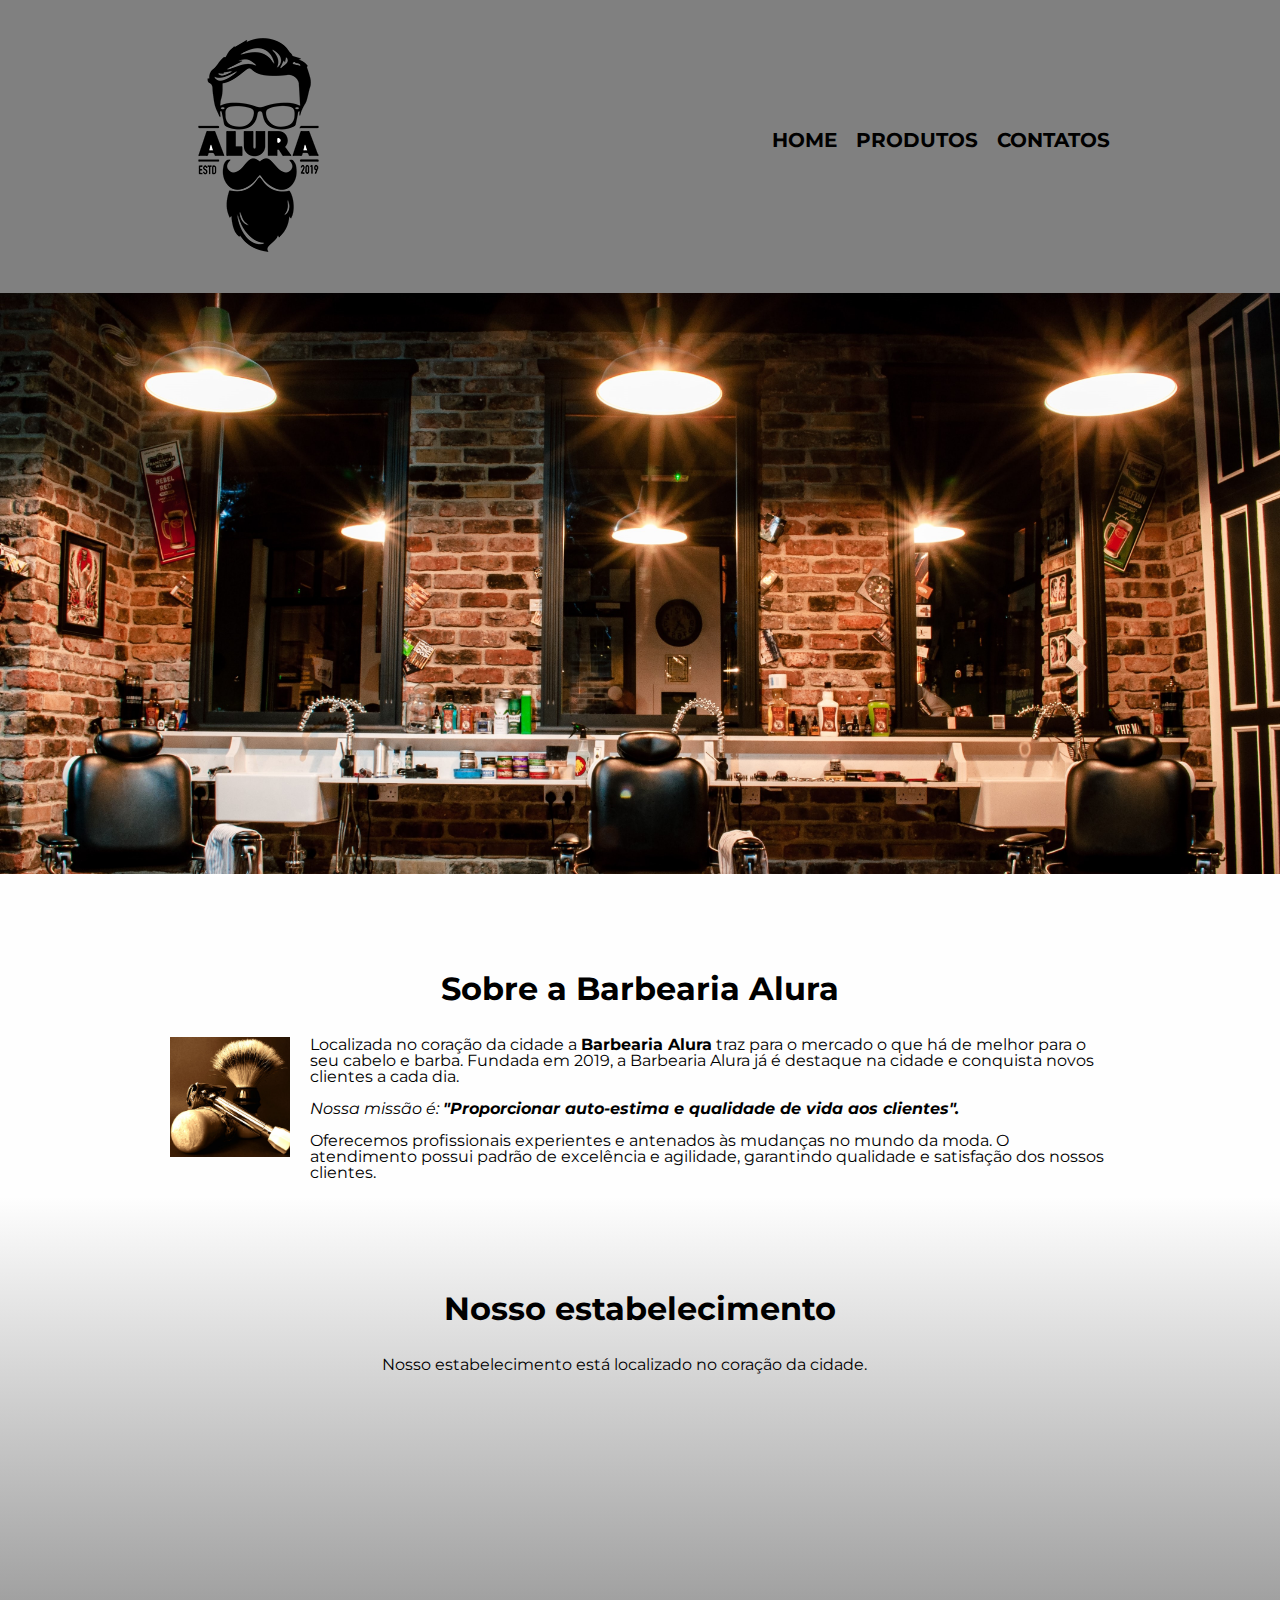
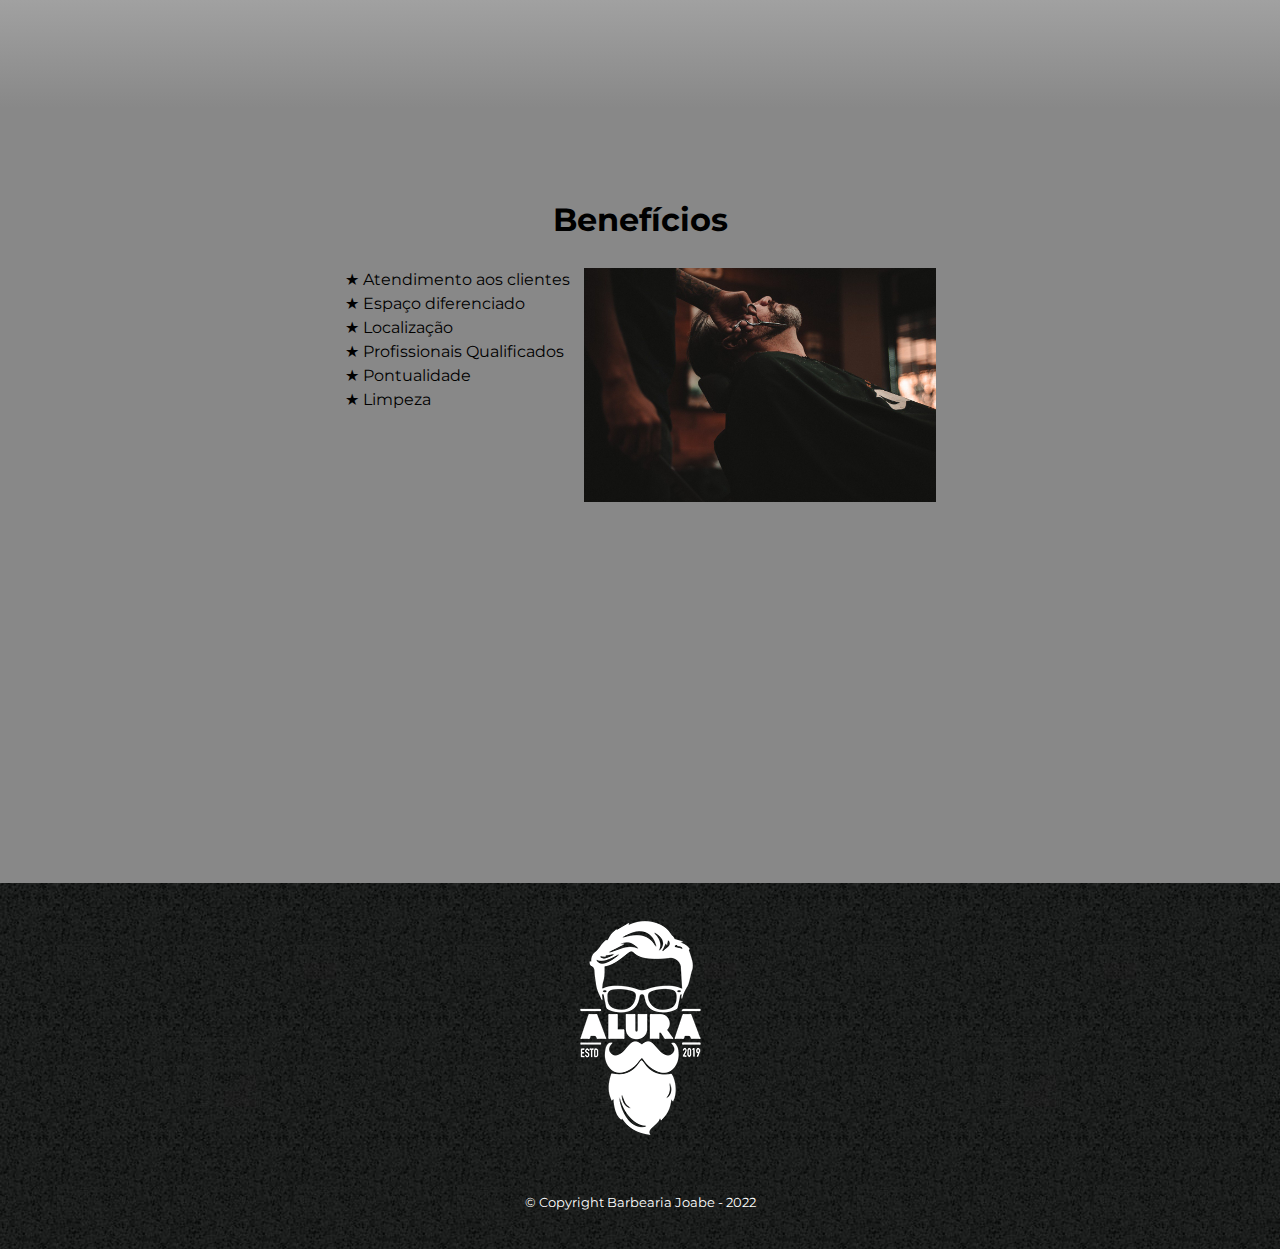
==== commit 87d2101b: "introduzindo nova imagem principal e finalizando detalhes do index.html" ====
--- a/index.html
+++ b/index.html
@@ -6,11 +6,9 @@
         <link rel="stylesheet" href="reset.css">
         <link rel="stylesheet" href="style.css">
         <link rel="preconnect" href="https://fonts.googleapis.com"><link rel="preconnect" href="https://fonts.gstatic.com" crossorigin><link href="https://fonts.googleapis.com/css2?family=Montserrat&display=swap" rel="stylesheet">
-    </head>
-    <body>
         <header>
             <div class="caixa">
-                <h1><img src="logo.png" alt="Logo da Barbearia Alura"></h1>
+                <h1><img class="logo-caixa" src="logo.png" alt="Logo da Barbearia Alura"></h1>
                 <nav>
                     <ul>
                         <li><a href="index.html">Home</a></li>
--- a/style.css
+++ b/style.css
@@ -36,10 +36,9 @@
 
 #caixa {
     width: 100%;
-    
-}
+}
+
 #banner{
-    
     width: 100%;
 }
 
@@ -48,14 +47,24 @@
     font-weight: bold;
     font-size: 2em;
     margin-bottom: 1em;
-    margin-top: 2em;
-}
-
-.beneficios{
-    text-align: center;
-}
+    padding-top: 3em;
+}
+
+.principal {
+ 
+    background: #fefefe;
+
+}
+
+.principal2 {
+    width: 940px;
+    margin: 0 auto;
+
+
+}
+
 .principal p {
-    margin-bottom: 1em;
+    padding-bottom: 1em;
 }
 
 .principal strong {
@@ -74,6 +83,11 @@
     padding-right: 20px;
 }
 
+.estabelecimento {
+
+    background: linear-gradient(#fefefe, #888888);
+}
+
 .estabelecimento p{
     text-align: center;
     margin: 2em 2em 0 0 ;
@@ -82,6 +96,16 @@
 .estabelecimento iframe{
     text-align: center;
     margin: 2em 2em 0 0 ;
+}
+
+.estabelecimento2 {
+    width: 940px;
+    margin: 0 auto;
+}
+
+.conteúdo-benefícios {
+    width: 640px;
+    margin: 0 auto;
 }
 
 .lista {
@@ -91,15 +115,37 @@
 }
 
 .itens {
-    padding: 5px 30px;
+    line-height: 1.5;
+    padding-right: 10px;
 } 
 
+.itens:before {
+    content: "★";
+}
+
+.beneficios{
+    text-align: center;
+    background:#888888;
+}
+
+.beneficios2{
+    width: 940px;
+    margin: 0 auto;
+}
+
 .imgbeneficios {
-    width: 35%;
+    width: 55%;
 }
 
 .video{
     text-align: center;
+   padding: 30px 0;
+   background: #888888;
+}
+
+.video2{
+    width: 940px;
+    margin: 0 auto;
 }
 
 .produtos {
@@ -156,10 +202,7 @@
     font-size: 18px;
 }
 
-main{
-    width: 940px;
-    margin: 0 auto;
-}
+
 
 form {
     margin: 40px 0;
